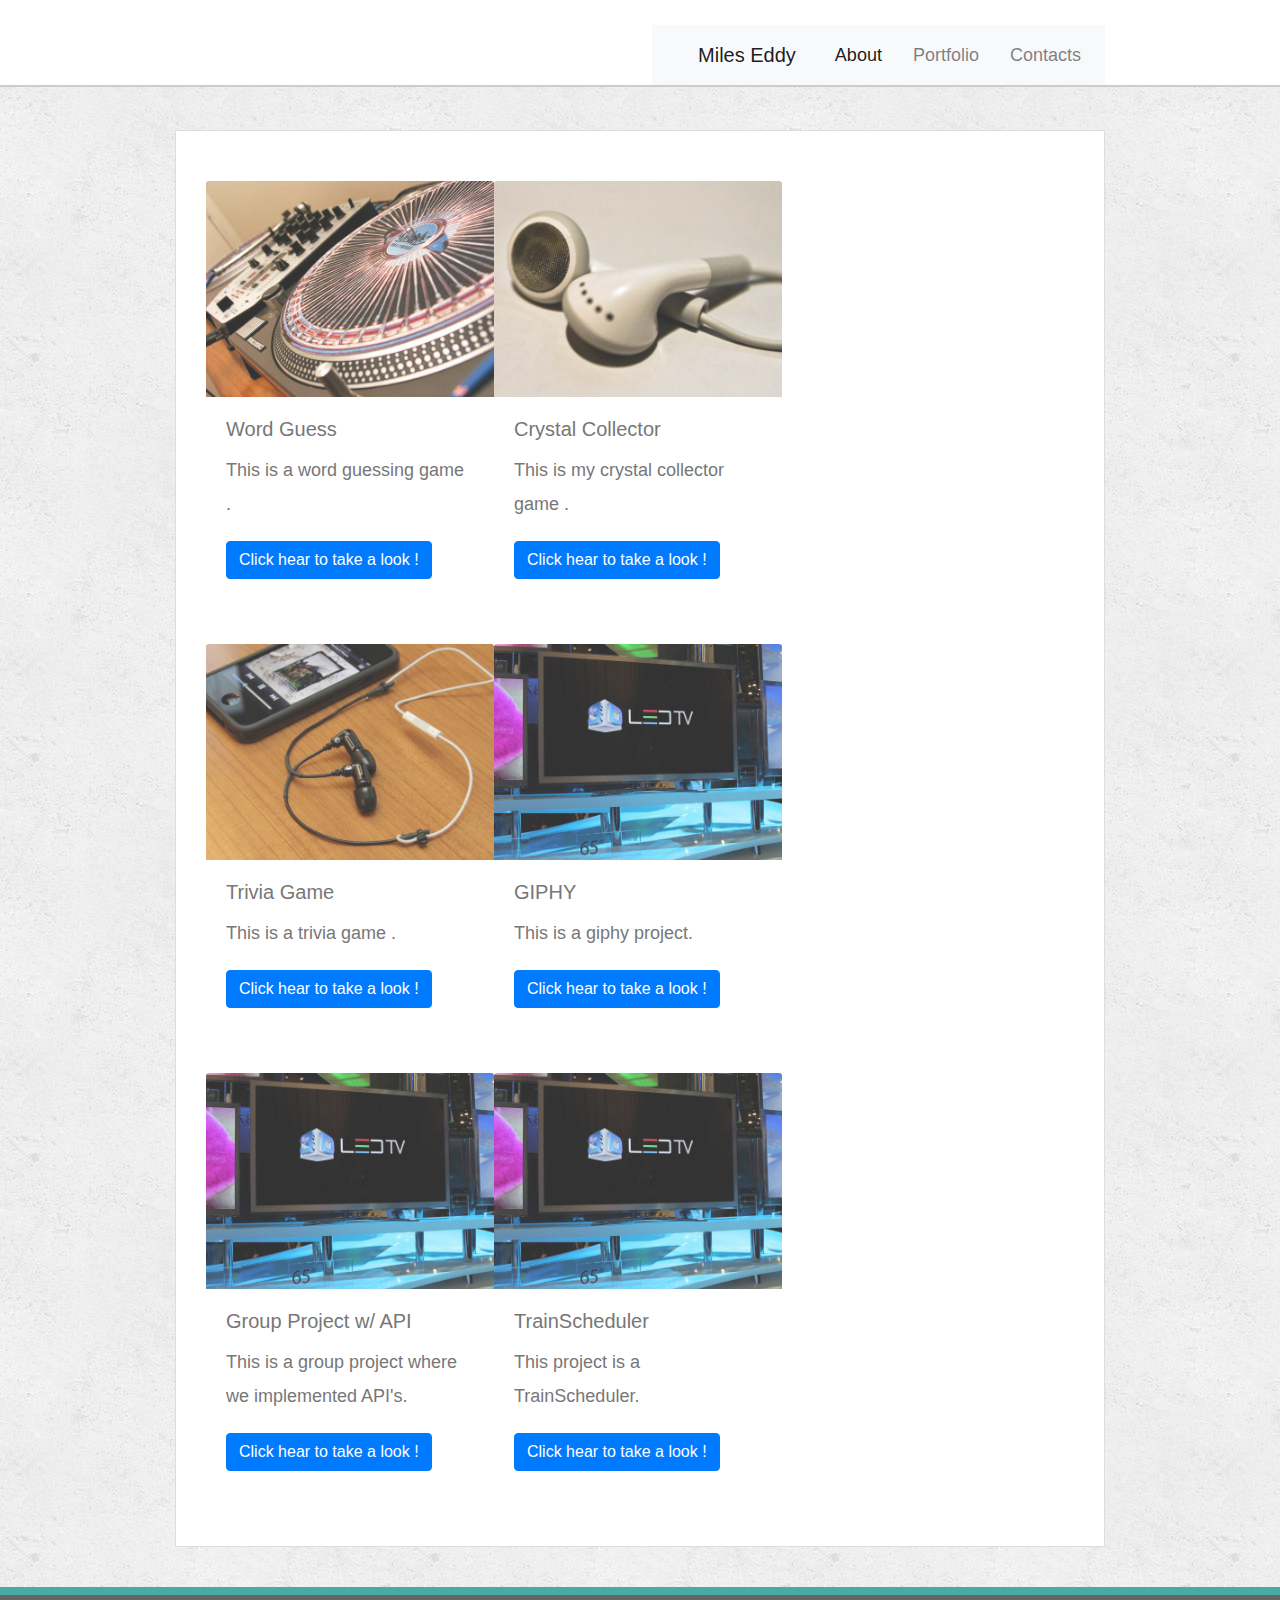
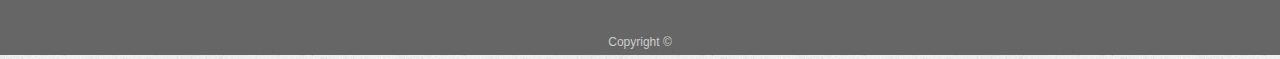
==== portfolio.html @ bab75b5b "corrected project titles" ====
<!doctype html>
<html lang="en-us">

<head>
  <meta charset="UTF-8">
  <title>Portfolio | Your Name</title>
  <script src="https://code.jquery.com/jquery-3.3.1.slim.min.js"
  integrity="sha384-q8i/X+965DzO0rT7abK41JStQIAqVgRVzpbzo5smXKp4YfRvH+8abtTE1Pi6jizo" crossorigin="anonymous">
</script>
<script src="https://cdnjs.cloudflare.com/ajax/libs/popper.js/1.14.7/umd/popper.min.js"
  integrity="sha384-UO2eT0CpHqdSJQ6hJty5KVphtPhzWj9WO1clHTMGa3JDZwrnQq4sF86dIHNDz0W1" crossorigin="anonymous">
</script>
<link rel="stylesheet" href="https://stackpath.bootstrapcdn.com/bootstrap/4.3.1/css/bootstrap.min.css"
  integrity="sha384-ggOyR0iXCbMQv3Xipma34MD+dH/1fQ784/j6cY/iJTQUOhcWr7x9JvoRxT2MZw1T" crossorigin="anonymous">
<script src="https://stackpath.bootstrapcdn.com/bootstrap/4.3.1/js/bootstrap.min.js"
  integrity="sha384-JjSmVgyd0p3pXB1rRibZUAYoIIy6OrQ6VrjIEaFf/nJGzIxFDsf4x0xIM+B07jRM" crossorigin="anonymous">
</script>
  <link rel="stylesheet" type="text/css" href= "assets/css/style.css">
</head>

<body>

  <header id="masthead">
        <div class="container">
                <nav class="navbar navbar-expand-lg navbar-light bg-light">
                    <a class="navbar-brand" href="index.html">Miles Eddy</a>
                    <button class="navbar-toggler" type="button" data-toggle="collapse" data-target="#navbarNav" aria-controls="navbarNav" aria-expanded="false" aria-label="Toggle navigation">
                      <span class="navbar-toggler-icon"></span>
                    </button>
                    <div class="collapse navbar-collapse" id="navbarNav">
                      <ul class="navbar-nav">
                        <li class="nav-item active">
                          <a class="nav-link" href="index.html">About <span class="sr-only">(current)</span></a>
                        </li>
                        <li class="nav-item">
                          <a class="nav-link" href="portfolio.html">Portfolio</a>
                        </li>
                        <li class="nav-item">
                          <a class="nav-link" href="contact.html">Contacts</a>
                        </li>
                      </ul>
                    </div>
                  </nav>
                  
                </nav>
            </div>
  </header>

  <div id="main-container" class="container">
    <section class="main-section">
      <!-- <h1>Portfolio</h1>

      <div class="work">
        <img src="assets/images/technics-q-c-640-480-1.jpg" alt="Word Guess"> -->

        <!-- <h3>Word Guess</h3>
      </div>
      <div class="work">
        <img src="assets/images/technics-q-c-640-480-2.jpg" alt="RPG Game"> -->



        <div class="work" style="width: 18rem;">
          <img src= "assets/images/technics-q-c-640-480-2.jpg" class="card-img-top" alt= "RPG Game">
          <div class="card-body">
            <h5 class="card-title">Word Guess</h5>
            <p class="card-text">This is a word guessing game . </p>
            <a href="https://igotgasmoney.github.io/TriviaGame/" class="btn btn-primary stretched-link">Click hear to take a look ! </a>
          </div>
        </div>





        <!-- <h3>RPG Game</h3>
      </div>
      <div class="work">
        <img src="assets/images/technics-q-c-640-480-5.jpg" alt="Trivia Game"> -->


        <div class="work" style="width: 18rem;">
          <img src= "assets/images/technics-q-c-640-480-5.jpg"  class="card-img-top" alt= "Rutgers Info Widget">
          <div class="card-body">
            <h5 class="card-title">Crystal Collector </h5>
            <p class="card-text">This is my crystal collector game  . </p>
            <a href="https://igotgasmoney.github.io/unit-4-game/" class="btn btn-primary stretched-link">Click hear to take a look ! </a>
          </div>
        </div>







        <!-- <h3>Trivia Game</h3>
      </div>
      <div class="work">
        <img src="assets/images/technics-q-c-640-480-7.jpg" alt="Rutgers Info Widget"> -->



        <div class="work" style="width: 18rem;">
          <img src="assets/images/technics-q-c-640-480-7.jpg" class="card-img-top" alt="Rutgers Info Widget">
          <div class="card-body">
            <h5 class="card-title">Trivia Game</h5>
            <p class="card-text">This is a trivia game . </p>
            <a href="https://igotgasmoney.github.io/TriviaGame/" class="btn btn-primary stretched-link">Click hear to take a look ! </a>
          </div>
        </div>





        <!--  <h3>Rutgers Info Widget</h3>
      </div>
      <div class="work">
        <img src="assets/images/technics-q-c-640-480-9.jpg" alt="Rock Paper Scissors"> -->

        

        <div class="work" style="width: 18rem;">
          <img src="assets/images/technics-q-c-640-480-9.jpg" class="card-img-top" alt="GIPHY">
          <div class="card-body">
            <h5 class="card-title">GIPHY </h5>
            <p class="card-text">This is a giphy project. </p>
            <a href="https://igotgasmoney.github.io/GIPHYAPI/" class="btn btn-primary stretched-link">Click hear to take a look ! </a>
          </div>
        </div>




        <!-- <h3>Group Project </h3>  -->
        <div class="work" style="width: 18rem;">
          <img src="assets/images/technics-q-c-640-480-9.jpg" class="card-img-top" alt="GIPHY">
          <div class="card-body">
            <h5 class="card-title">Group Project w/ API  </h5>
            <p class="card-text">This is a group project where we implemented API's. </p>
            <a href="https://holtgal.github.io/Api-Group-Project/" class="btn btn-primary stretched-link">Click hear to take a look ! </a>
          </div>
        </div>

          <!-- Train schedule  -->
          <div class="work" style="width: 18rem;">
            <img src="assets/images/technics-q-c-640-480-9.jpg" class="card-img-top" alt="GIPHY">
            <div class="card-body">
              <h5 class="card-title">TrainScheduler  </h5>
              <p class="card-text">This project is a TrainScheduler. </p>
              <a href="https://igotgasmoney.github.io/TrainScheduler/" class="btn btn-primary stretched-link">Click hear to take a look ! </a>
            </div>
          </div>


          
      </div>

    </section>

  </div>

  <footer>
    <div class="container">
      Copyright &copy;
    </div>
  </footer>
</body>

</html>
---- assets/css/style.css ----
body {
  font-family: Arial, "Helvetica Neue", Helvetica, sans-serif;
  font-size: 18px;
  line-height: 34px;
  color: #777777;
  background: url("../images/concrete_seamless.png");
}

* {
  box-sizing: border-box;
}

/* general */

.container {
  width: 100%;
  max-width: 960px;
  margin: 0 auto;
  clear: both;
}

h1,
h2,
h3,
p {
  margin-bottom: 20px;
}

p:last-child {
  margin-bottom: 0;
}

h1,
h2,
h3 {
  font-family: Georgia, Times, "Times New Roman", serif;
  font-weight: 700;
  color: #4aaaa5;
}

h1 {
  padding-bottom: 20px;
  font-size: 30px;
  line-height: 49px;
  border-bottom: 3px solid #dddddd;
}

h2,
h3 {
  font-size: 22px;
}

/* header */

#masthead {
  position: fixed;
  z-index: 99;
  width: 100%;
  margin: 0 0 30px;
  overflow: auto;
  color: #ffffff;
  background: #ffffff;
  border-bottom: 2px solid #cccccc;
}

#logo {
  float: left;
  width: 250px;
  height: 90px;
  font-family: Georgia, Times, "Times New Roman", serif;
  font-size: 30px;
  font-weight: 700;
  line-height: 90px;
  color: #ffffff;
  text-align: center;
  text-decoration: none;
  background: #4aaaa5;
}

nav {
  float: right;
  margin-top: 25px;
}

nav a {
  display: inline-block;
  padding-left: 15px;
  margin-left: 15px;
  line-height: 18px;
  color: #999;
  text-decoration: none;
  border-left: 1px solid #efefef;
}

nav a:first-child {
  border-left: 0 none;
}

/* footer */

footer {
  padding: 30px 0;
  clear: both;
  font-size: 12px;
  color: #ffffff;
  color: #cccccc;
  text-align: center;
  background: #666666;
  border-top: 8px solid #4aaaa5;
  height: 50px;
}

h3, h2 {
  padding-bottom: 20px;
  margin-bottom: 15px;
  line-height: 22px;
  border-bottom: 2px solid #eeeeee;
}

/* main */

#main-container {
  padding-top: 130px;
  min-height: calc(100vh - 70px);
}

.main-section {
  float: left;
  width: 100%;
  max-width: 960px;
  padding: 30px;
  margin: 0 0 40px;
  background: #ffffff;
  border: 1px solid #dddddd;
}

/* portfolio page */

.work {
  position: relative;
  float: left;
  width: 274px;
  margin: 20px 0 25px;
  overflow: auto;
}

.work:nth-child(even) {
  margin-right: 40px;
}

.work img {
  width: 100%;
  border: 0 none;
  opacity: 0.8;
}

.work h3 {
  position: absolute;
  bottom: 20px;
  width: 100%;
  padding: 15px;
  margin-bottom: 0;
  font-weight: 300;
  line-height: 30px;
  color: #ffffff;
  text-align: center;
  background: #4aaaa5;
  border-bottom: 0;
}

.auth-image {
  float: left;
  width: 200px;
  height: auto;
  margin-top: 10px;
  margin-right: 25px;
}

/* contact page */

#contact-form ul {
  margin-bottom: 20px;
}

#contact-form li {
  margin-bottom: 10px;
}

label,
input[type=text],
input[type=email],
textarea {
  display: block;
  width: 100%;
}

input[type=text],
input[type=email],
textarea {
  height: 35px;
  padding: 0 10px;
  font-size: 14px;
  border: 1px solid #dddddd;
}

textarea {
  height: 200px;
}

input[type=submit] {
  padding: 10px 30px;
  font-size: 18px;
  color: #ffffff;
  cursor: pointer;
  background: #4aaaa5;
  border: 0 none;
}

/* Media query . Do each size separatly with separate styles highest to lowest  */
@media (max-width: 980px) {
.container {
  width: auto;
  padding: 20px;
}
.main-section{
  width: 100%;
}
#main-container , #contact-form {
  width: 100%;
}
#main-container {
  margin-top: 40px;
}
   
}

@media only screen and (max-width: 640px) {
  .auth-image {
    background-color: green;
  }
  img {
    width: 100%;
  }

  body{
    background-color: #4aaaa5;
  }
}
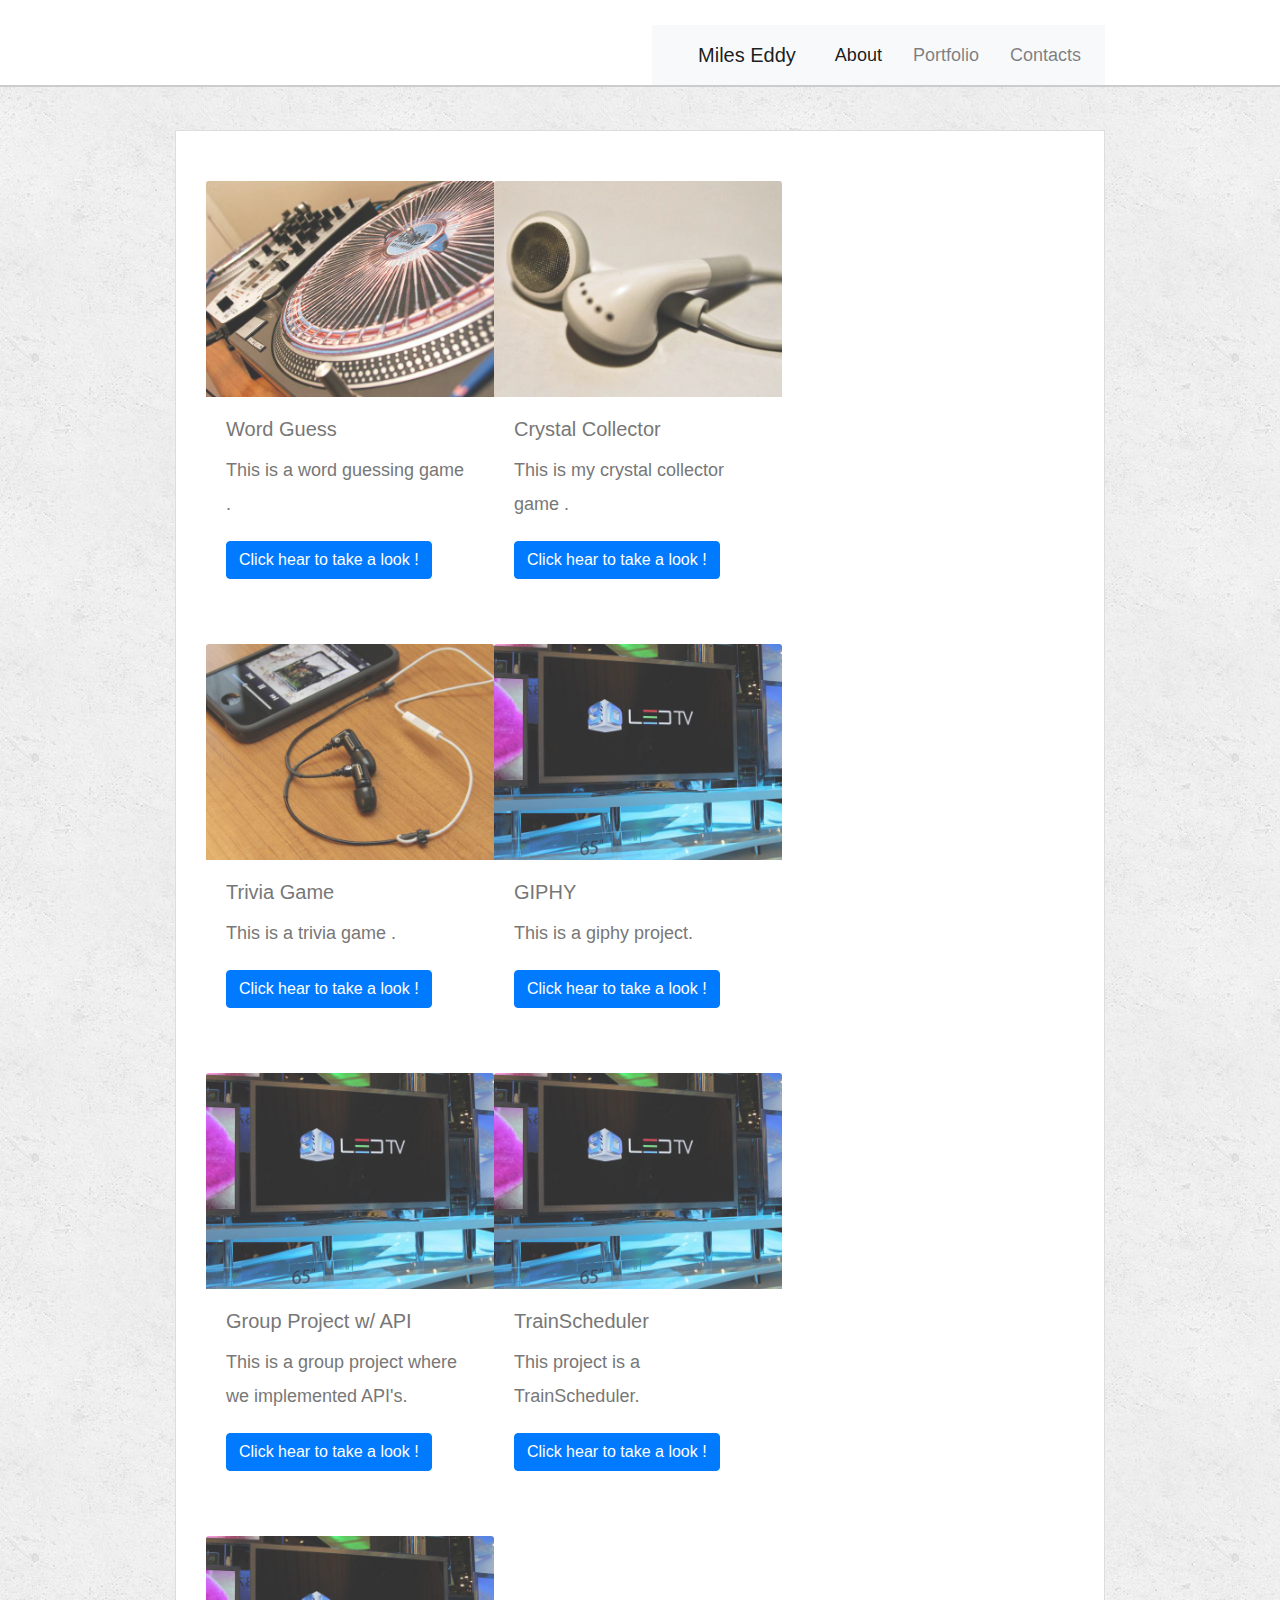
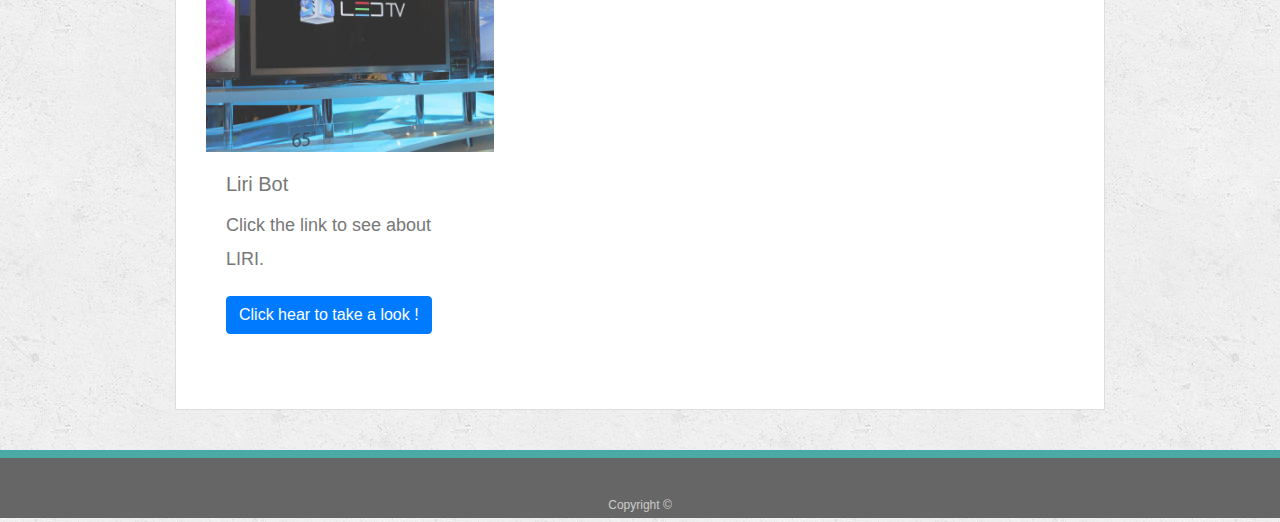
==== commit a7b5d5b7: "added read to read me and also added link to liri" ====
--- a/portfolio.html
+++ b/portfolio.html
@@ -154,6 +154,17 @@
           </div>
 
 
+
+          <!-- LIRI PROJECT  -->
+          <div class="work" style="width: 18rem;">
+            <img src="assets/images/technics-q-c-640-480-9.jpg" class="card-img-top" alt="GIPHY">
+            <div class="card-body">
+              <h5 class="card-title">Liri Bot  </h5>
+              <p class="card-text">Click the link to see about LIRI. </p>
+              <a href="https://github.com/IGOTGASMONEY/liri-node-app" class="btn btn-primary stretched-link">Click hear to take a look ! </a>
+            </div>
+          </div>
+
           
       </div>
 
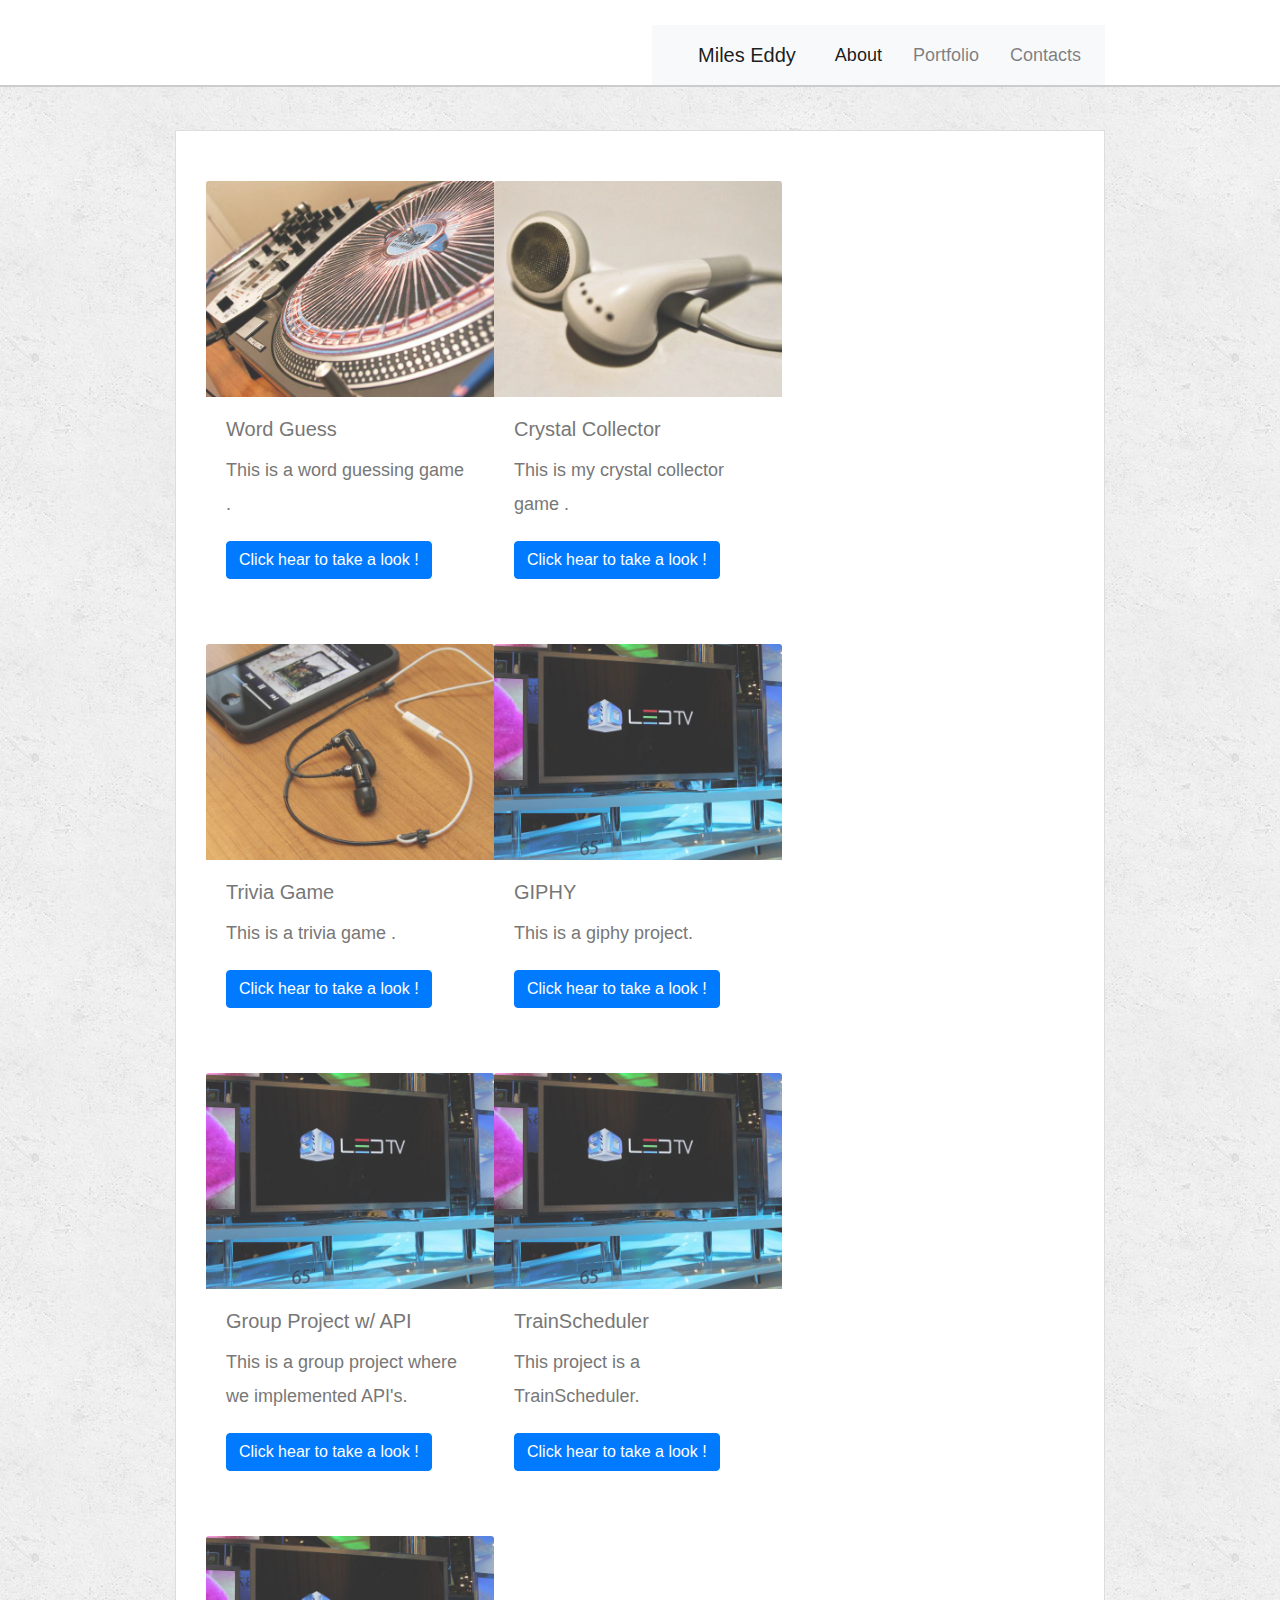
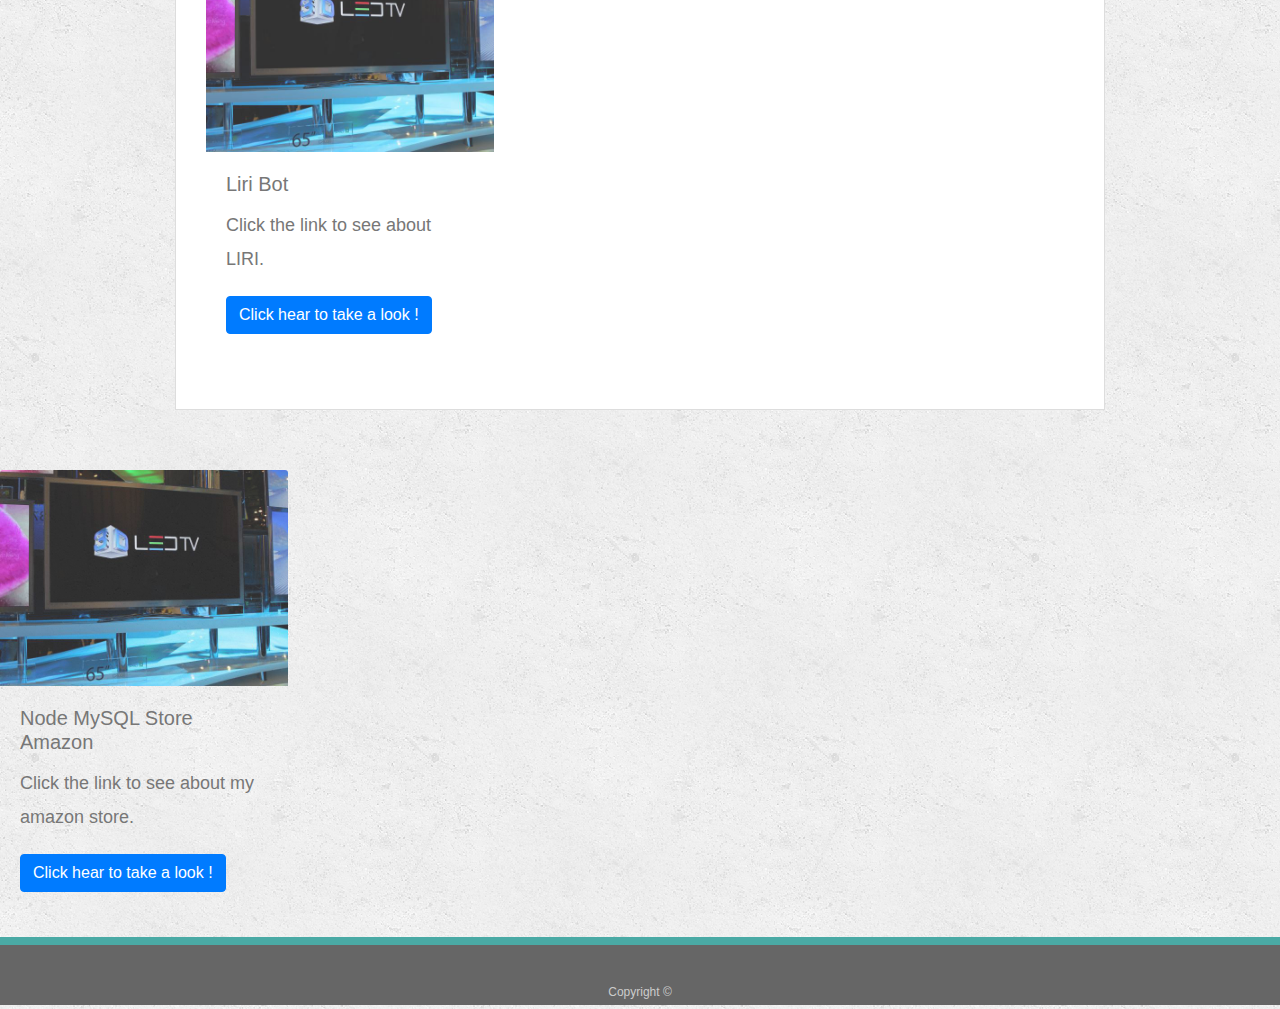
==== commit d5983164: "added link to node mysql project" ====
--- a/portfolio.html
+++ b/portfolio.html
@@ -159,14 +159,27 @@
           <div class="work" style="width: 18rem;">
             <img src="assets/images/technics-q-c-640-480-9.jpg" class="card-img-top" alt="GIPHY">
             <div class="card-body">
-              <h5 class="card-title">Liri Bot  </h5>
-              <p class="card-text">Click the link to see about LIRI. </p>
+              <h5 class="card-title"> Liri Bot  </h5>
+              <p class="card-text"> Click the link to see about LIRI. </p>
               <a href="https://github.com/IGOTGASMONEY/liri-node-app" class="btn btn-primary stretched-link">Click hear to take a look ! </a>
             </div>
           </div>
 
           
       </div>
+
+      <!-- NODE MY SQL PROJECT  -->
+      <div class="work" style="width: 18rem;">
+        <img src="assets/images/technics-q-c-640-480-9.jpg" class="card-img-top" alt="GIPHY">
+        <div class="card-body">
+          <h5 class="card-title"> Node MySQL Store Amazon </h5>
+          <p class="card-text"> Click the link to see about my amazon store. </p>
+          <a href="https://github.com/IGOTGASMONEY/Node.js-MySQL" class="btn btn-primary stretched-link">Click hear to take a look ! </a>
+        </div>
+      </div>
+
+      
+  </div>
 
     </section>
 
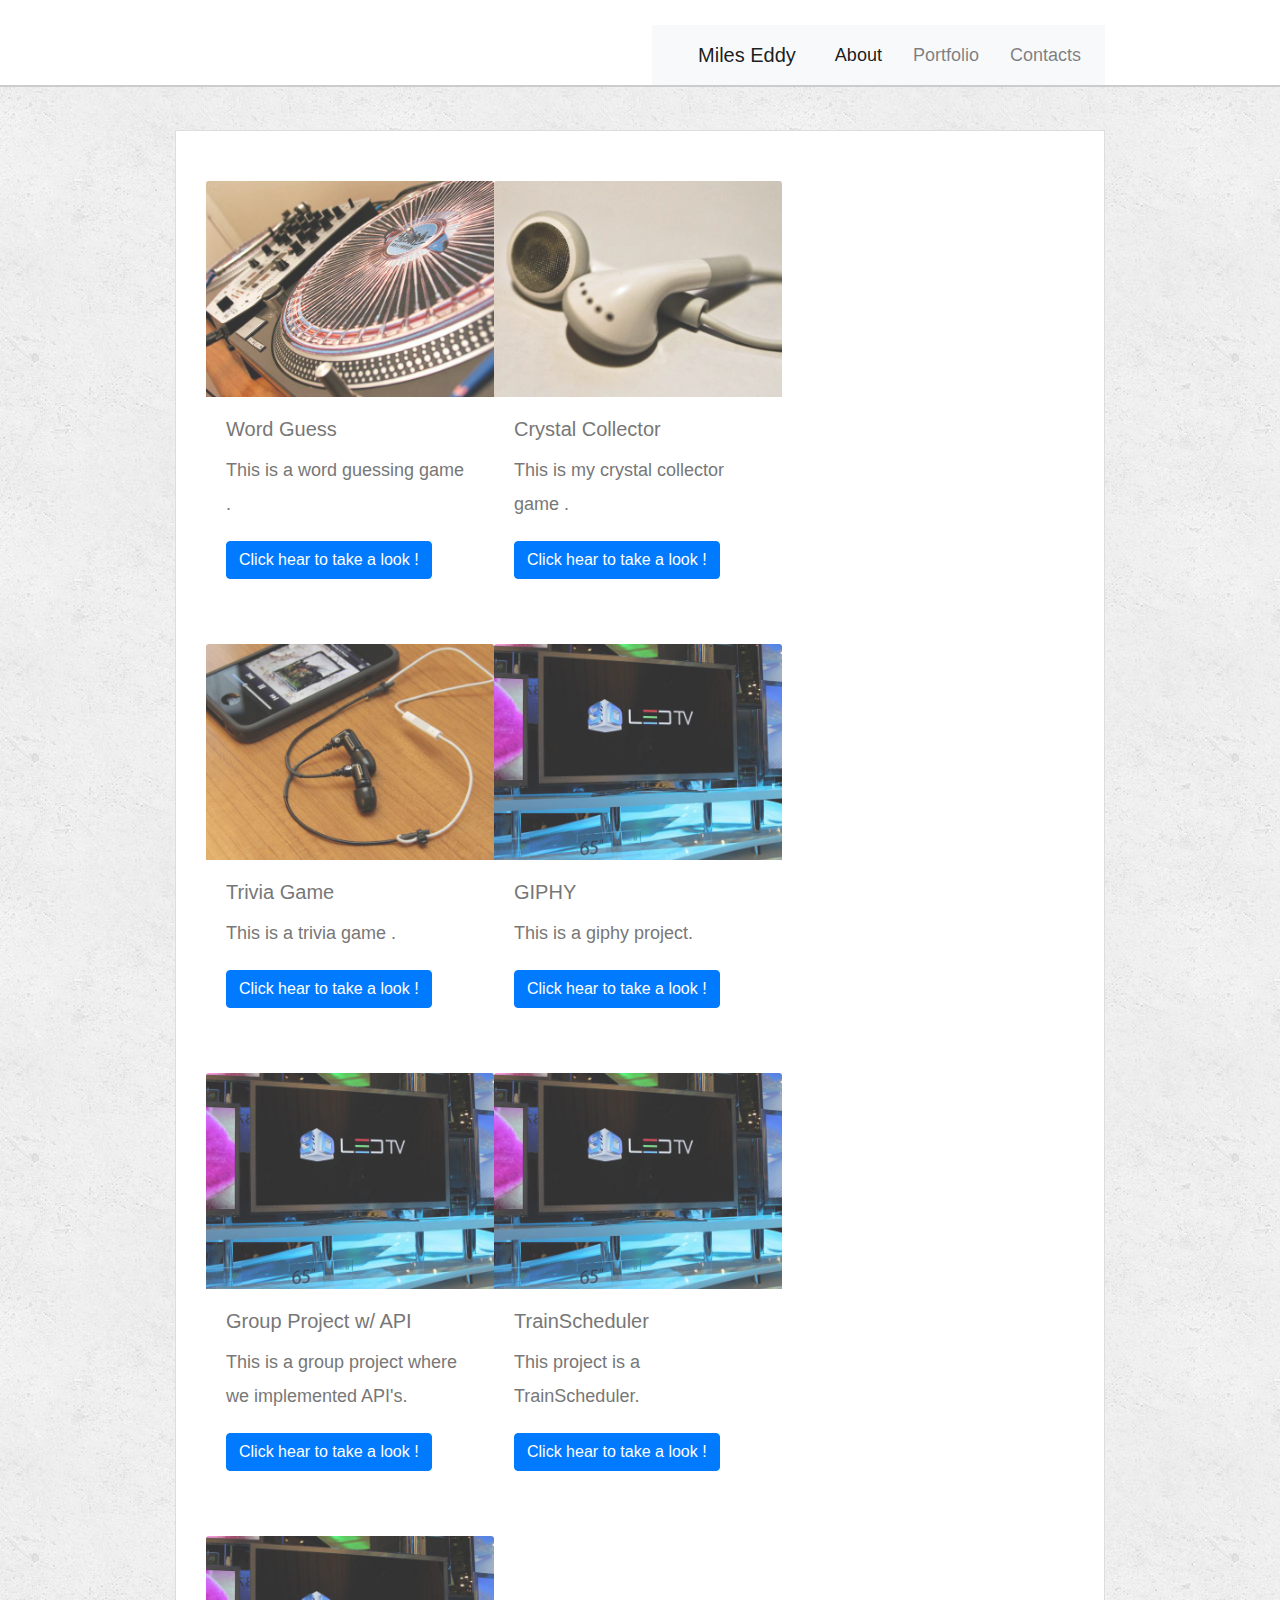
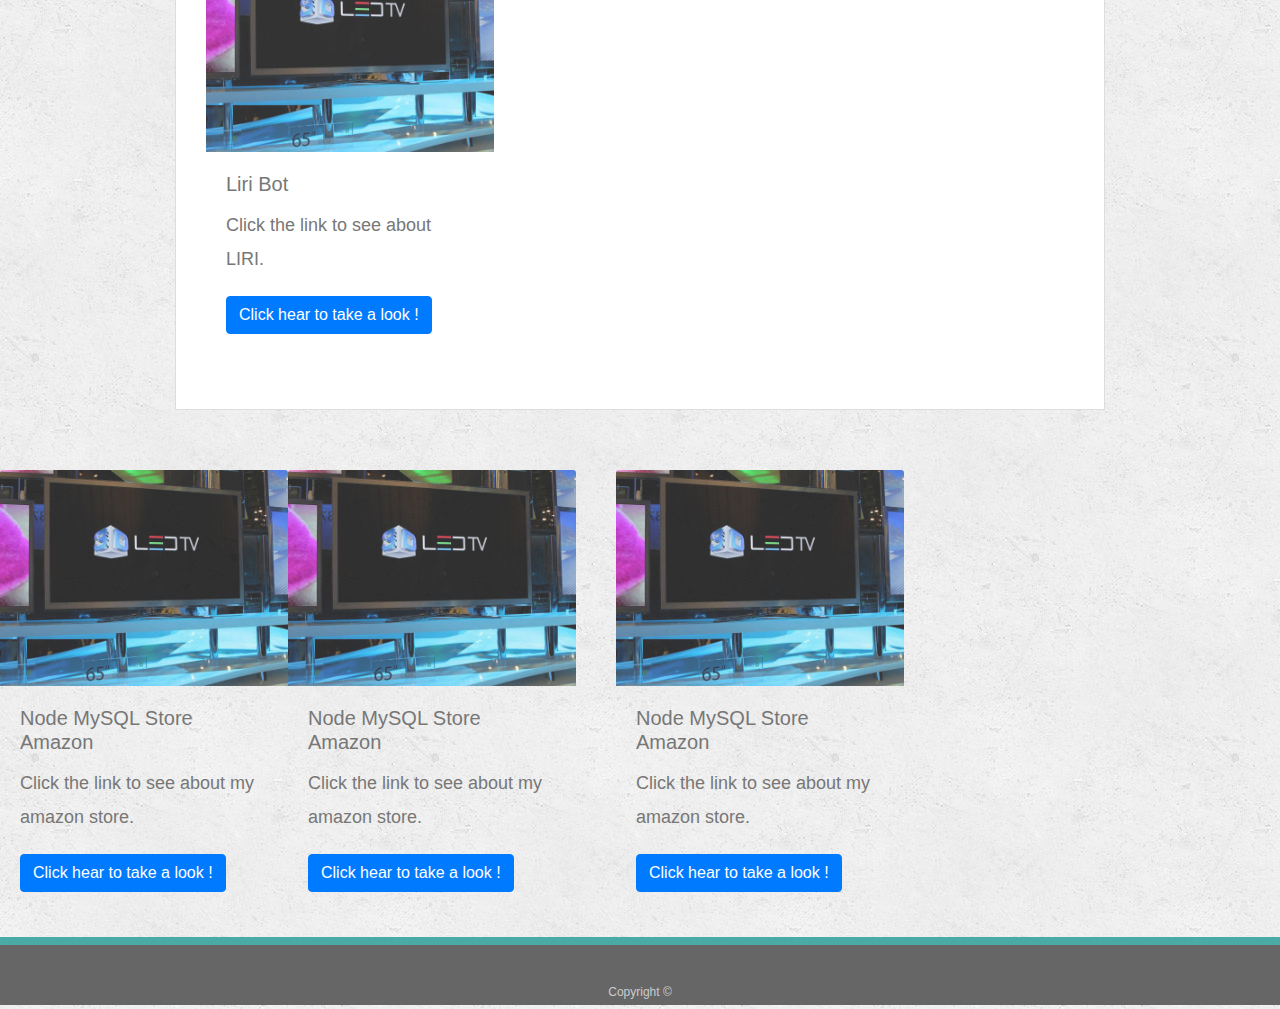
==== commit 08d3f470: "added links" ====
--- a/portfolio.html
+++ b/portfolio.html
@@ -181,6 +181,32 @@
       
   </div>
 
+   <!-- Burger  -->
+   <div class="work" style="width: 18rem;">
+    <img src="assets/images/technics-q-c-640-480-9.jpg" class="card-img-top" alt="GIPHY">
+    <div class="card-body">
+      <h5 class="card-title"> Node MySQL Store Amazon </h5>
+      <p class="card-text"> Click the link to see about my amazon store. </p>
+      <a href="https://github.com/IGOTGASMONEY/Node.js-MySQL" class="btn btn-primary stretched-link">Click hear to take a look ! </a>
+    </div>
+  </div>
+
+  
+</div>
+
+ <!-- Recipe Project -->
+ <div class="work" style="width: 18rem;">
+  <img src="assets/images/technics-q-c-640-480-9.jpg" class="card-img-top" alt="GIPHY">
+  <div class="card-body">
+    <h5 class="card-title"> Node MySQL Store Amazon </h5>
+    <p class="card-text"> Click the link to see about my amazon store. </p>
+    <a href="https://github.com/IGOTGASMONEY/Node.js-MySQL" class="btn btn-primary stretched-link">Click hear to take a look ! </a>
+  </div>
+</div>
+
+
+</div>
+
     </section>
 
   </div>
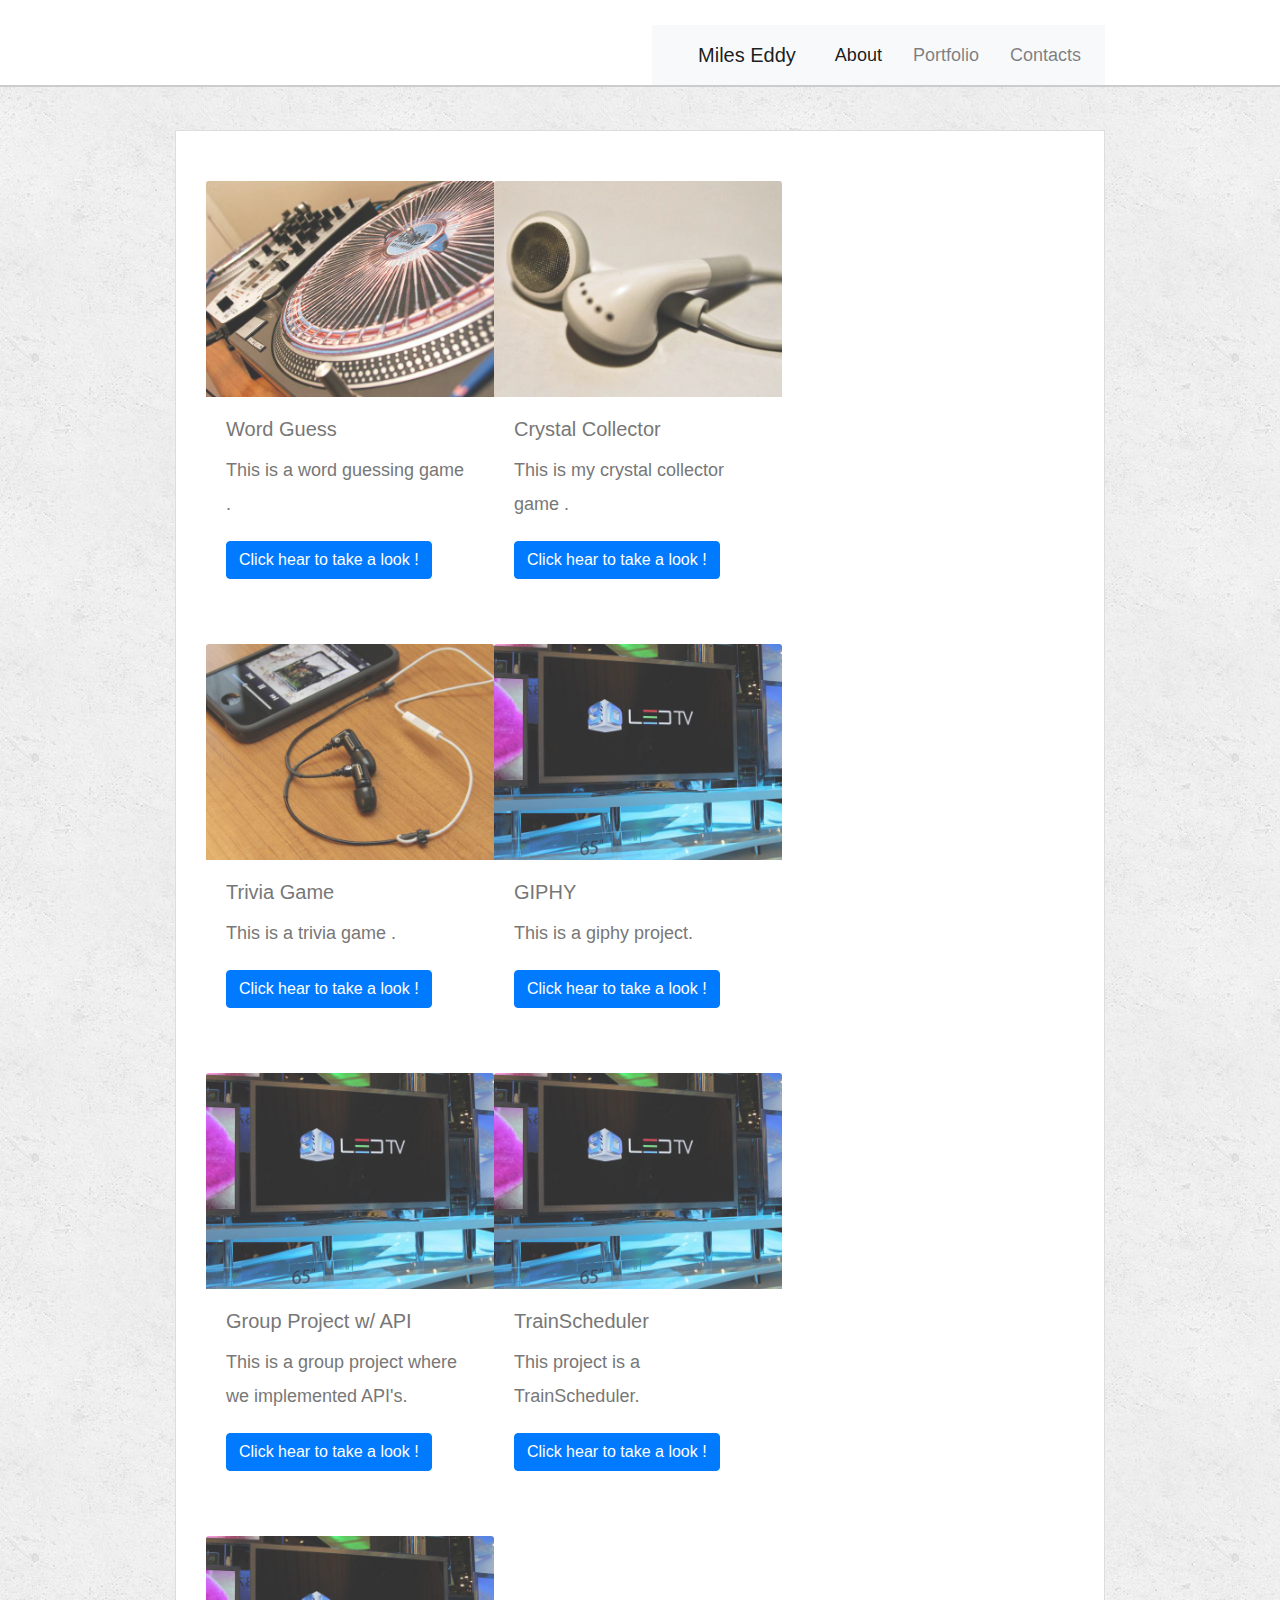
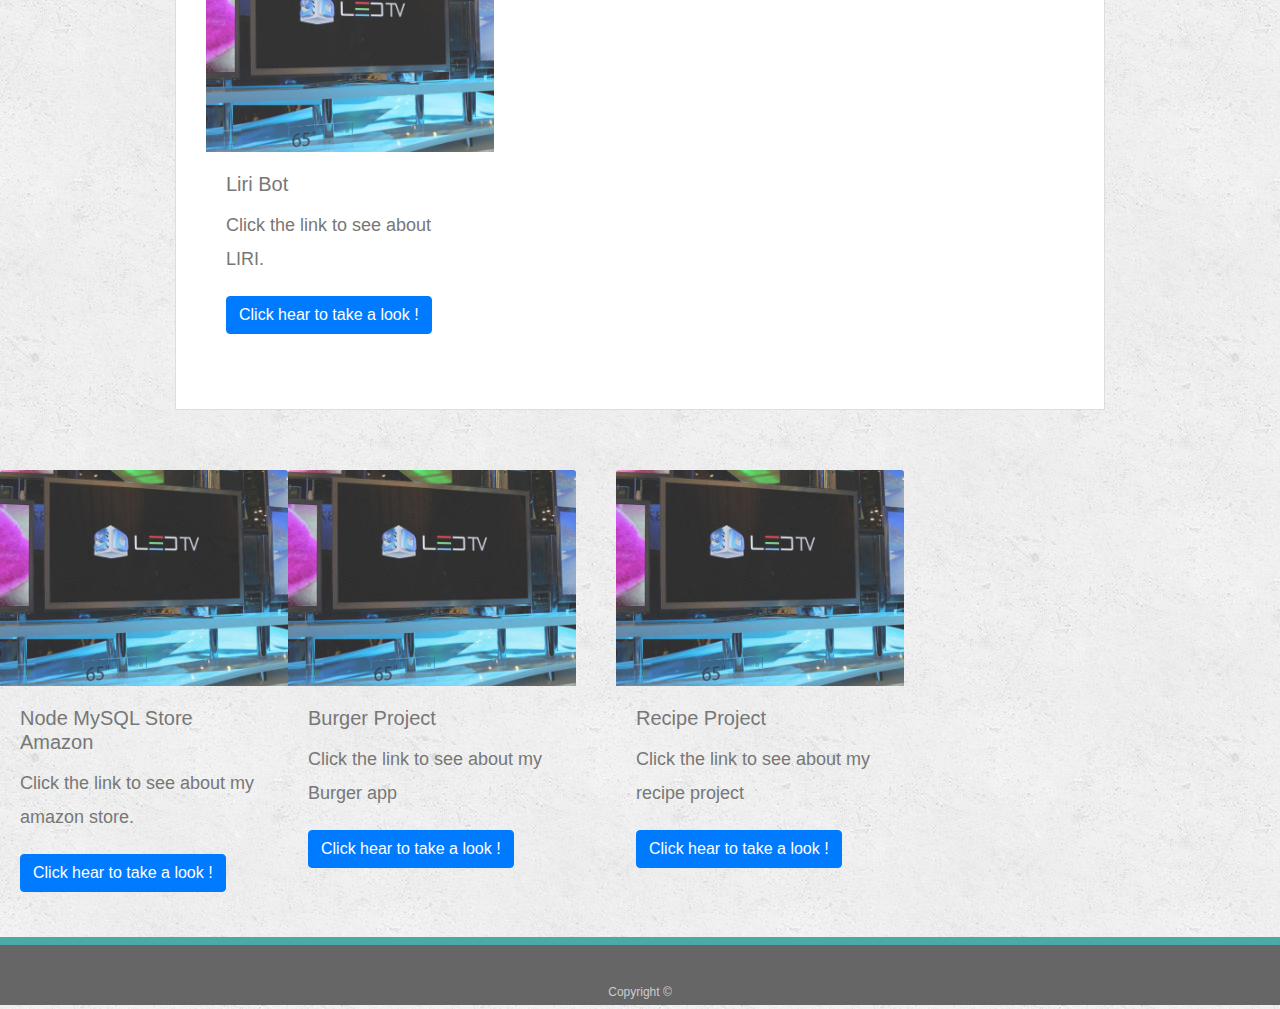
==== commit af14afb6: "added links" ====
--- a/portfolio.html
+++ b/portfolio.html
@@ -185,8 +185,8 @@
    <div class="work" style="width: 18rem;">
     <img src="assets/images/technics-q-c-640-480-9.jpg" class="card-img-top" alt="GIPHY">
     <div class="card-body">
-      <h5 class="card-title"> Node MySQL Store Amazon </h5>
-      <p class="card-text"> Click the link to see about my amazon store. </p>
+      <h5 class="card-title"> Burger Project  </h5>
+      <p class="card-text"> Click the link to see about my Burger app  </p>
       <a href="https://github.com/IGOTGASMONEY/Node.js-MySQL" class="btn btn-primary stretched-link">Click hear to take a look ! </a>
     </div>
   </div>
@@ -198,8 +198,8 @@
  <div class="work" style="width: 18rem;">
   <img src="assets/images/technics-q-c-640-480-9.jpg" class="card-img-top" alt="GIPHY">
   <div class="card-body">
-    <h5 class="card-title"> Node MySQL Store Amazon </h5>
-    <p class="card-text"> Click the link to see about my amazon store. </p>
+    <h5 class="card-title"> Recipe Project</h5>
+    <p class="card-text"> Click the link to see about my recipe project </p>
     <a href="https://github.com/IGOTGASMONEY/Node.js-MySQL" class="btn btn-primary stretched-link">Click hear to take a look ! </a>
   </div>
 </div>
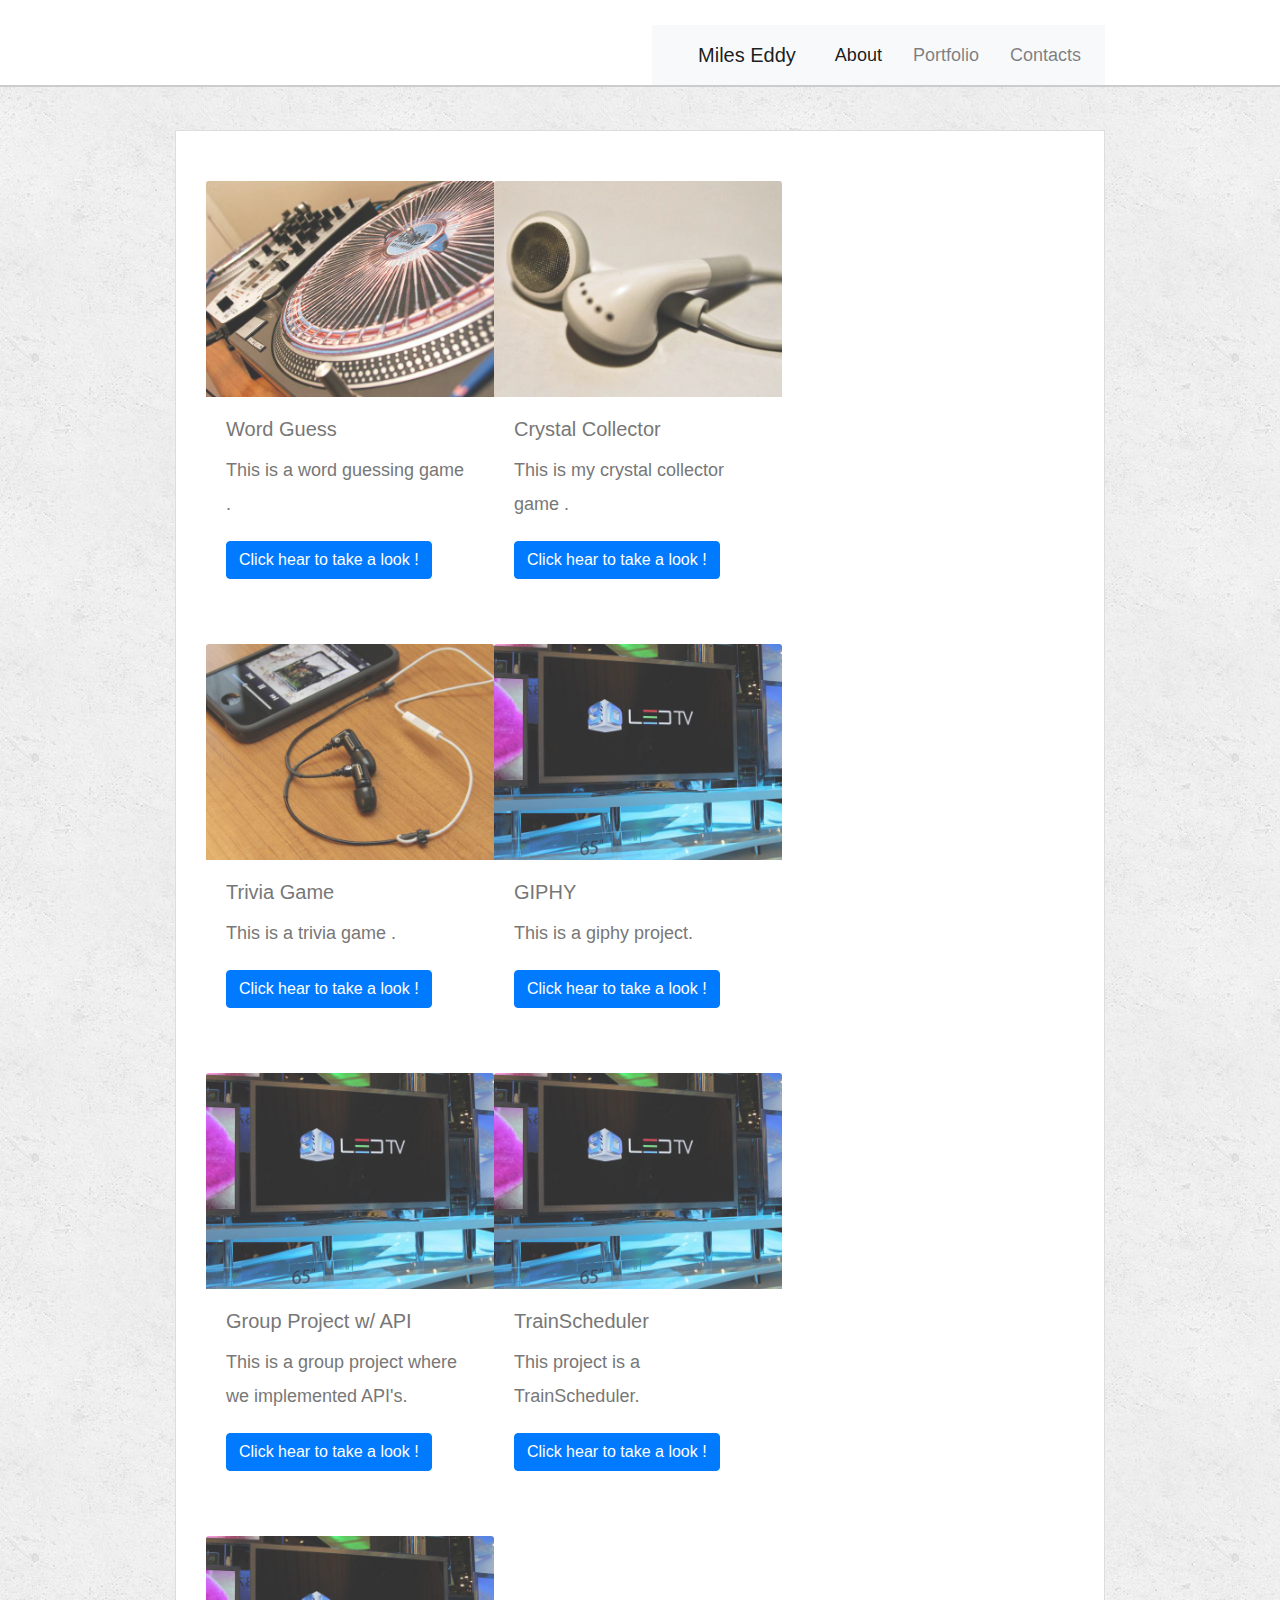
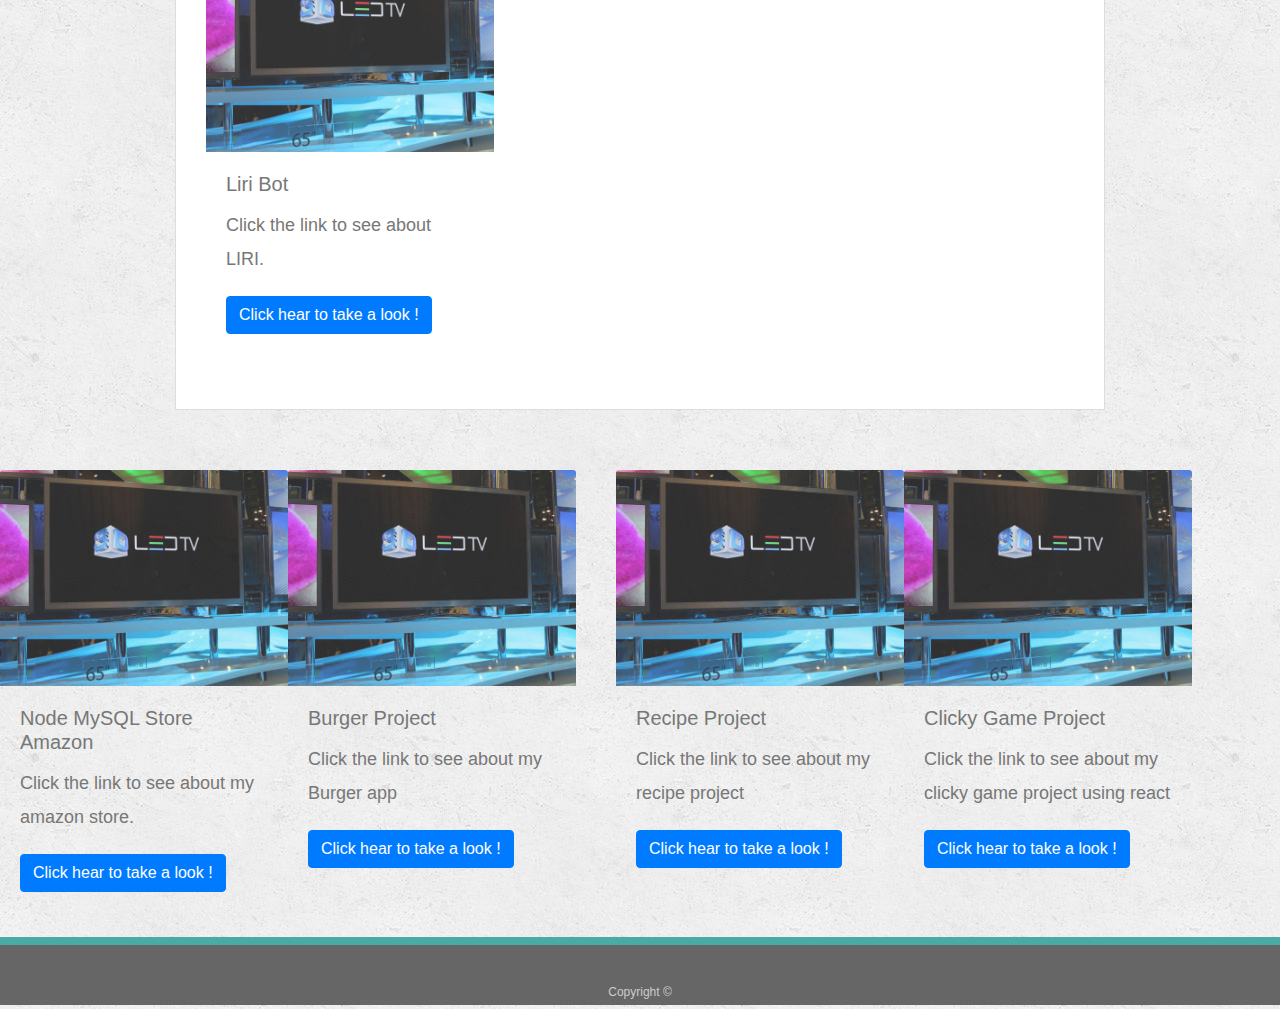
==== commit 47d97228: "add links" ====
--- a/portfolio.html
+++ b/portfolio.html
@@ -187,7 +187,7 @@
     <div class="card-body">
       <h5 class="card-title"> Burger Project  </h5>
       <p class="card-text"> Click the link to see about my Burger app  </p>
-      <a href="https://github.com/IGOTGASMONEY/Node.js-MySQL" class="btn btn-primary stretched-link">Click hear to take a look ! </a>
+      <a href="https://igotgasmoney.github.io/burger-/" class="btn btn-primary stretched-link">Click hear to take a look ! </a>
     </div>
   </div>
 
@@ -207,6 +207,19 @@
 
 </div>
 
+<div class="work" style="width: 18rem;">
+  <img src="assets/images/technics-q-c-640-480-9.jpg" class="card-img-top" alt="GIPHY">
+  <div class="card-body">
+    <h5 class="card-title"> Clicky Game Project</h5>
+    <p class="card-text"> Click the link to see about my clicky game project using react </p>
+    <a href="https://sheltered-island-11086.herokuapp.com/" class="btn btn-primary stretched-link">Click hear to take a look ! </a>
+  </div>
+</div>
+
+
+</div>
+
+
     </section>
 
   </div>
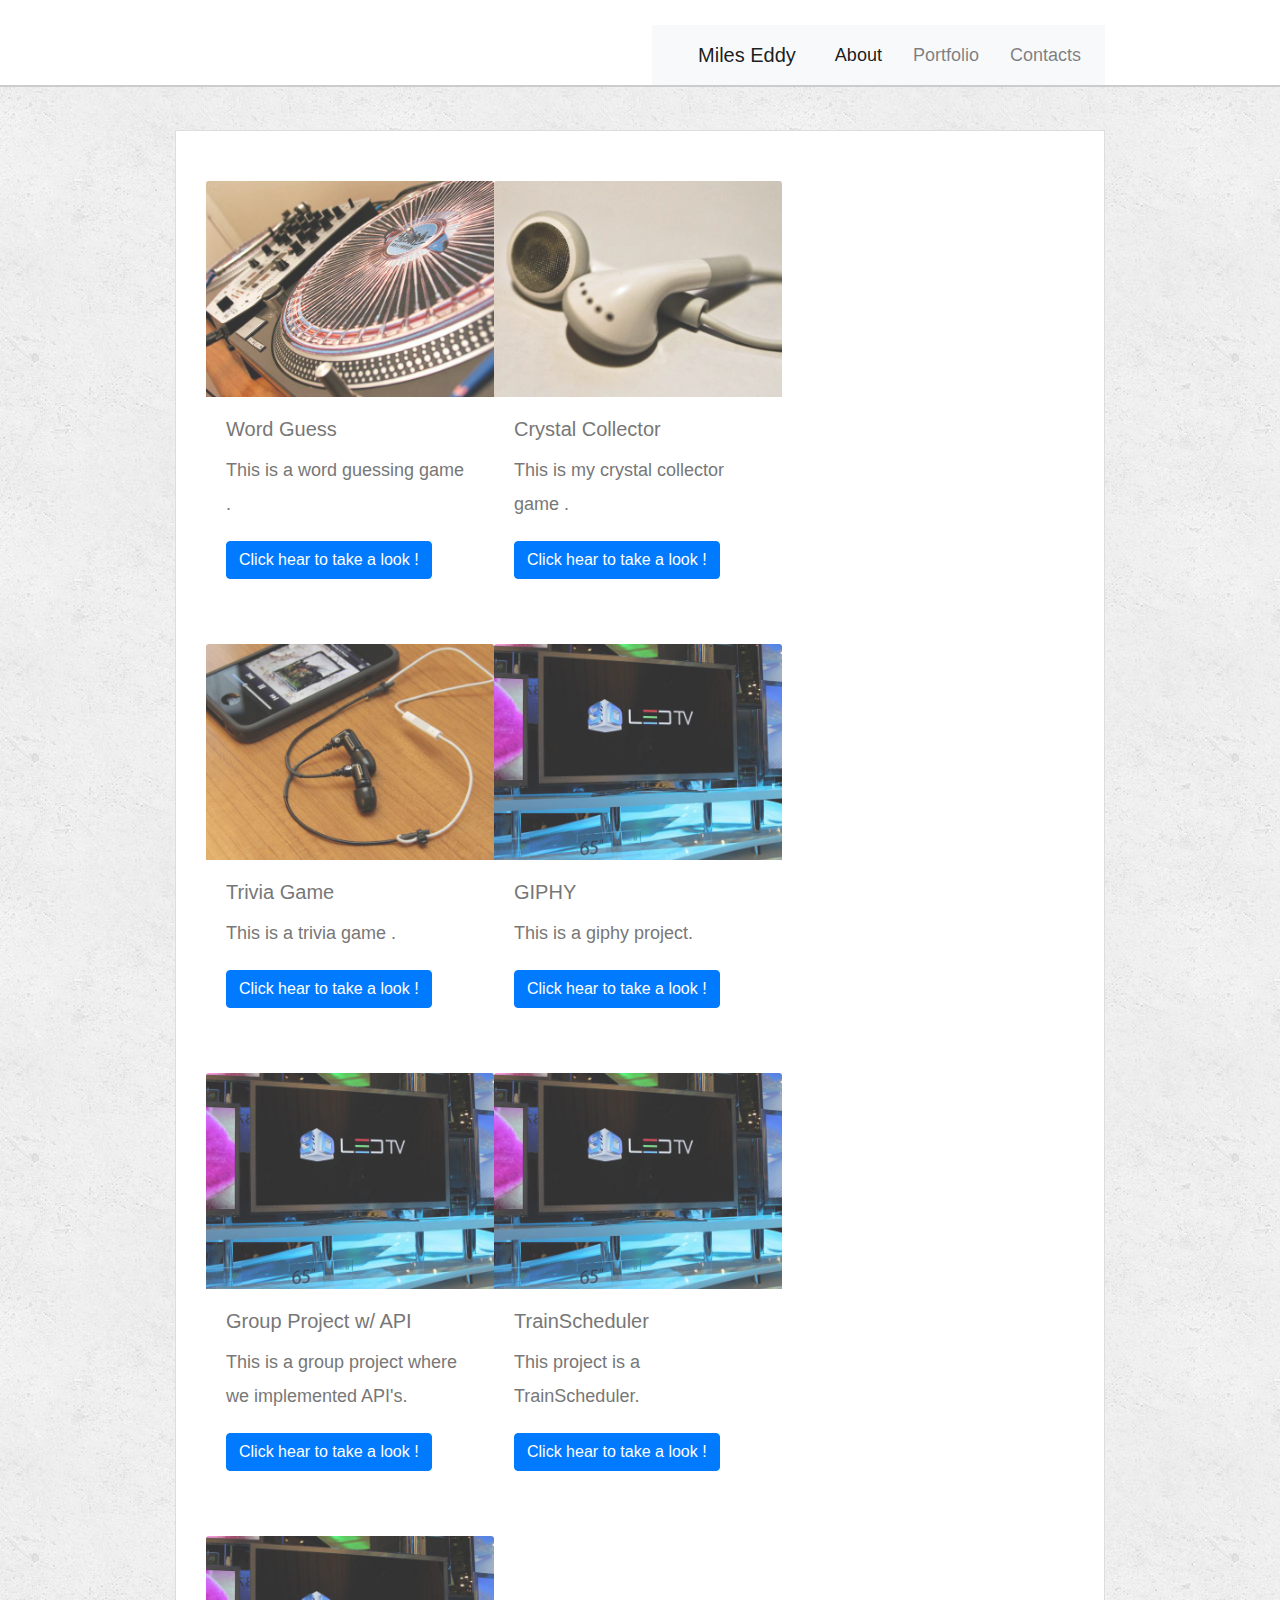
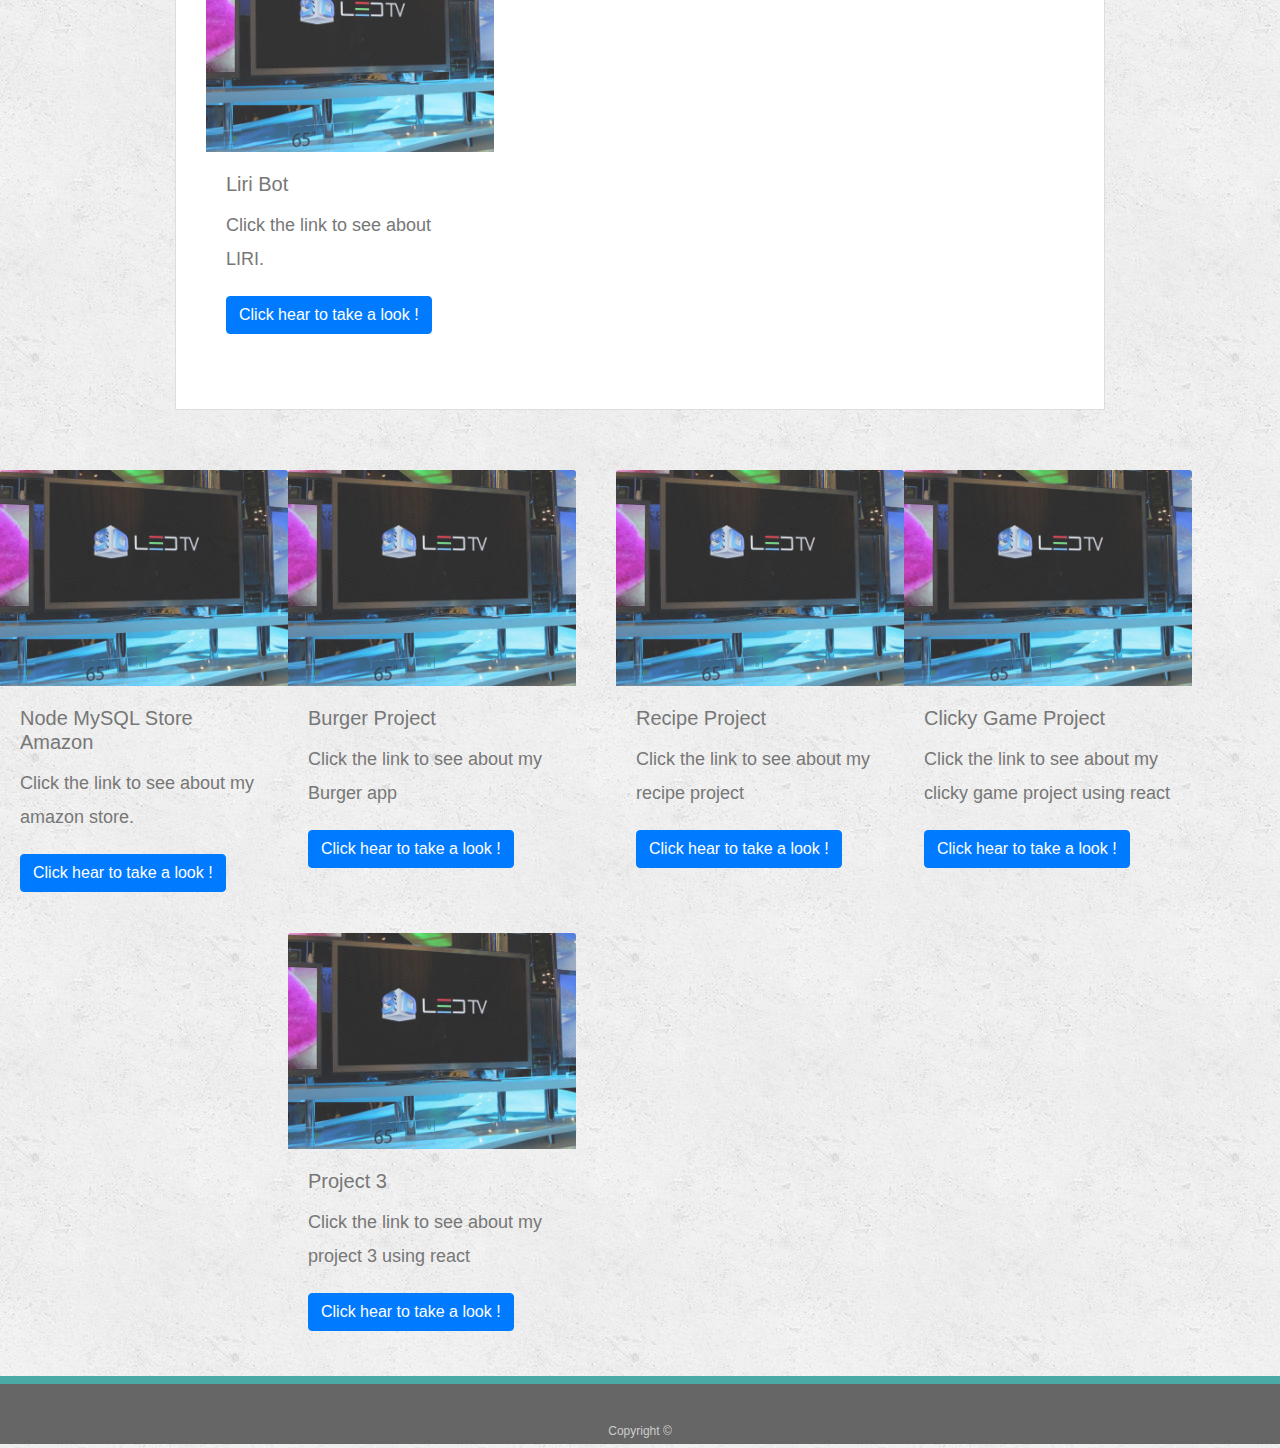
==== commit 83670d14: "added project 3" ====
--- a/portfolio.html
+++ b/portfolio.html
@@ -220,6 +220,18 @@
 </div>
 
 
+<div class="work" style="width: 18rem;">
+  <img src="assets/images/technics-q-c-640-480-9.jpg" class="card-img-top" alt="GIPHY">
+  <div class="card-body">
+    <h5 class="card-title">  Project 3</h5>
+    <p class="card-text"> Click the link to see about my project 3 using react </p>
+    <a href="https://morning-hollows-40715.herokuapp.com/profile" class="btn btn-primary stretched-link">Click hear to take a look ! </a>
+  </div>
+</div>
+
+
+</div>
+
     </section>
 
   </div>
